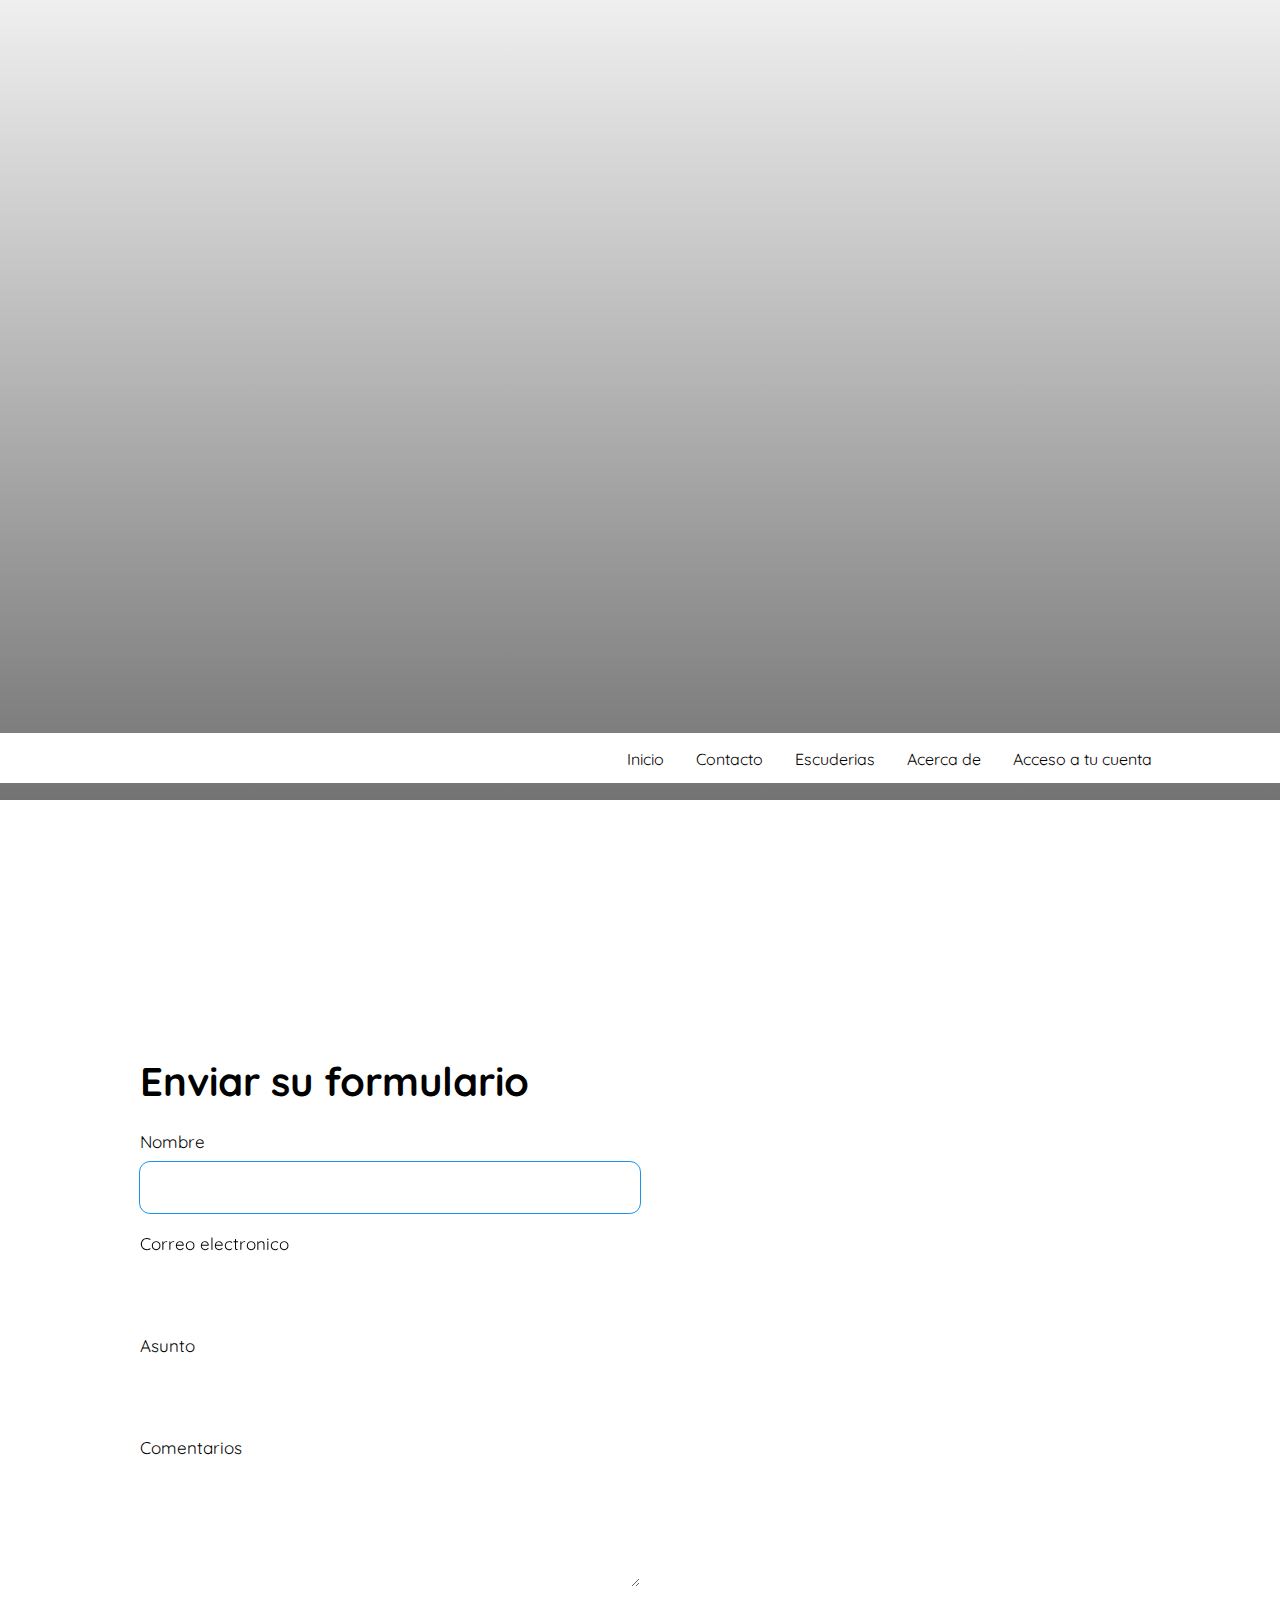
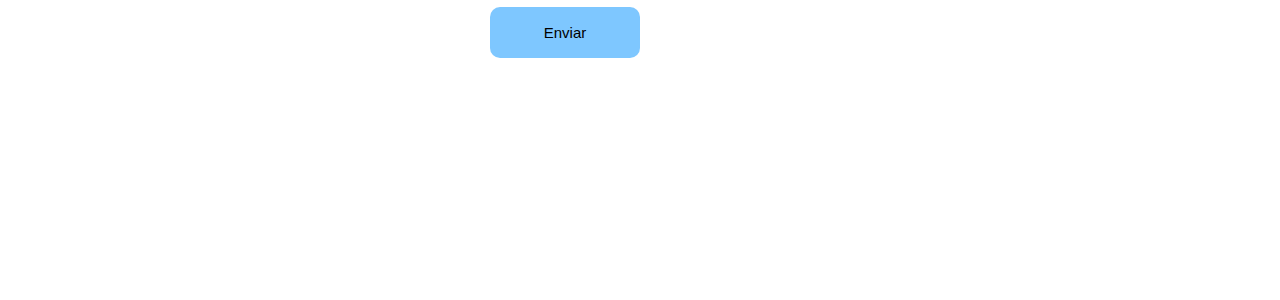
==== contacto.html @ 64693296 "Add files via upload" ====
<!DOCTYPE html>
<html lang="es">
<head>
    <meta charset="UTF-8">
    <meta name="viewport" content="width=device-width, initial-scale=1.0">
    <title>Formula1</title>
    <link rel="shortcut icon" href="images/f1.ico">
    <link rel="stylesheet" href="estilo.css">
    <link href='https://unpkg.com/boxicons@2.1.4/css/boxicons.min.css' rel='stylesheet'>

</head>
<body>
    <header id="general" class="general">
        <nav class="nav">
            <div class="nav_logo">
                <!--<h2 class="nav_titulo">Pagina F1</h2>-->
                <img src="images/logof1.png" class="nav_titulo" alt="" width="80px">
            </div>
            <ul class="nav_link nav_link--menu">
                <li class="nav_items">
                    <a href="index.html" class="nav_links">Inicio</a>
                </li>
                <li class="nav_items">
                    <a href="#" class="nav_links">Contacto</a>
                </li>
                <li class="nav_items">
                    <a href="escuderias.html#container-slider" class="nav_links">Escuderias</a>
                </li>
                <li class="nav_items">
                    <a href="acercade.html#redes" class="nav_links">Acerca de</a>
                </li>
                <li class="nav_items">
                    <a href="registro.html#registroint" id="accesoUsuario" class="nav_links">Acceso a tu cuenta</a>
                </li>

                <img src="images/cerrar-menu.png" class="nav_cerrar" alt="">
            </ul>

            <div class="nav_menu">
                <img src="images/menu-hamb.png" class="nav_img" alt="">
            </div>
        </nav>

        <section class="video container">
            <video class="video_menu" autoplay="video" src="images/video.webm" loop muted></video>
        </section>

    </header>
    
    <section id="form" class="formcont container">
        <div class="contenedor-contacto">
            <h2>Enviar su formulario</h2>
            <form class="form-contacto" action="https://formsubmit.co/santiago.dominguez94@gmail.com" method="POST">
                <label for="name">Nombre</label>
                <input type="text" name="Nombre" id="name" required autofocus>

                <label for="email">Correo electronico</label>
                <input type="email" name="Email" id="email" required autofocus>

                <label for="subject">Asunto</label>
                <input type="text" name="Asunto" id="subject" required autofocus>

                <label for="comentario">Comentarios</label>
                <textarea name="comentario" id="comentario" cols="30" rows="5" required autofocus></textarea>

                <input class="btn-submit" type="submit" value="Enviar">

                <input type="hidden" name="_next" value="http://127.0.0.1:5500/contacto.html#form">
                <input type="hidden" name="_captcha" value="false">
            </form>
        </div>
    </section>

</body>
</html>
<script>
    const nombreUsuario = JSON.parse(localStorage.getItem('login_success'))
    const user = JSON.parse(localStorage.getItem('login_success')) || false
    const botonLogin = document.getElementById('accesoUsuario')

    if(user){
        botonLogin.innerHTML = nombreUsuario
        document.getElementById('accesoUsuario').href = 'login.html'
    }
</script>
<script src="escu.js"></script>
<script src="menu.js"></script>
---- estilo.css ----
@import url('https://fonts.googleapis.com/css2?family=Quicksand:wght@300;400;600;700&display=swap');

body{
    font-family: 'Quicksand', sans-serif;
    margin: 0px;
}

html{
    scroll-behavior: smooth;
}

:root{
    --padding-container: 100px 0;
}

.container{
    width: 90%;
    max-width: 1200px;
    margin: 0 auto;
    overflow: hidden;
    padding: var(--padding-container);
}

.general{
    width: 100%;
    height: 100vh;
    min-height: 600px;
    max-height: 800px;
    position: relative;
    display: grid;
    grid-template-rows: 100px 1fr;
    color: #fff;
    background-image: linear-gradient(180deg, #00000010 0%, #0000008c 100%),url('images/elfondo.jpg');
    background-size: cover;
    
}
/*


/*NAV*/
.nav{
    background-color: white;
    width: 100%;
    height: 50px;
    display: flex;
    position: fixed;
    z-index: 100;
}

.nav_titulo{
    font-weight: 300;
}

.nav_logo{
    margin-left: 10%;
}

.nav_link{
    margin-left: auto;
    padding: 0;
    display: grid;
    grid-auto-flow: column;
    grid-auto-columns: max-content;
    gap: 2em;
    margin-right: 10%;
}

.nav_items{
    list-style: none;
}

.nav_links{
    color: black;
    text-decoration: none;
}

.nav_menu{
    margin-left: auto;
    cursor: pointer;
    display: none;
    margin-right: 10%;
}

.nav_img{
    padding: 10px;
    display: block;
    width: 30px;

}

.nav_cerrar{
    display: var(--show,none);
}


/*Contenedor General*/


.general_container{
    max-width: 800px;
    display: grid;
    --pading-container:0;
    grid-auto-rows: max-content;
    align-content: center;
    gap: 1em;
    padding-bottom: 100px;
    text-align: center;
}

.general_titulo{
    font-size: 3rem;
}

.cta{
    display: inline-block;
    background-color: #2091f9;
    justify-self: center;
    color: #fff;
    text-decoration: none;
    padding: 13px 30px;
    border-radius: 32px;
}

.video_menu{
    position: absolute;
    border-radius: 30px;
    width: 500px;
    margin-top: 150px;
}


/* Detalla */

.detalle{
    text-align: center;
}

.subtitulo{
    color: red;
    font: 2rem;
    margin-bottom: 25px;
}

.detalle_parrafo{
    line-height: 1.7;
}

.detalle_main{
    padding-top: 80px;
    padding-bottom: 10px;
    display: grid;
    width: 90%;
    margin: 0 auto;
    gap: 1em;
    overflow: hidden;
    grid-template-columns: repeat(auto-fit, minmax(260px, auto));
}

.detalle_iconos{
    padding-top: 10px;
    display: grid;
    gap: 1em;
    justify-items: center;
    width: 260px;
    overflow: hidden;
    margin: 0 auto;
    text-decoration: none;
    color: black;
}

.detalle_iconos a{
    text-decoration: none;
}

.detalle_iconos:hover{
    box-shadow: 0px 0px 10px rgb(135, 141, 214, 0.3);
}

.detalle_icono{
    width: 40px;
}
.detalle_icono_2{
    width: 80px;
}

.btn-img{
    display: inline-block;
    justify-self: center;
    color: #fff;
    text-decoration: none;

}


/*SIGUIENTE*/

.siguiente{
    background-color: #e5e5f7;
    background-image:  radial-gradient(#444cf7 0.5px, transparent 0.5px), radial-gradient(#444cf7 0.5px, #e5e5f7 0.5px);
    background-size: 20px 20px;
    background-position: 0 0,10px 10px;
    overflow: hidden;
}

.siguiente_container{
    display: grid;
    grid-template-columns: 1fr 3fr;
    gap: 1em;
    align-items: center;
}

.siguiente_parrafo{
    line-height: 1.7;
    margin-bottom: 15px;
}

.siguiente_imagen{
    max-width: 800px;
}

.siguiente_img{
    width: 100%;
    display: block;
}


/* formulario de registro*/

.formreg{
    display: flex;
    align-items: center;
    justify-content: center;
    height: 100vh;
}

.contenedor-formulario{
    display: flex;
    border-radius: 20px;
    box-shadow: 0 5px 7px rgba(0, 0, 0, .1);
    height: 500px;
    max-width: 900px;
    transition: all 1s ease;

}

.informacion{
    width: 40%;
    display: flex;
    align-items: center;
    text-align: center;
    background-color: #c7f3e4;
    border-top-left-radius: 20px;
    border-bottom-left-radius: 20px;
}

.informacion-menor{
    width: 100%;
    padding: 0 30px;
}

.informacion-menor h2{
    font-size: 2.5rem;
    color: #333;
}

.informacion-menor p{
    margin: 15px 0;
    color: 555;
}

.informacion-menor input{
    background-color: transparent;
    outline: none;
    border: solid 2px #9191bd;
    border-radius: 20px;
    padding: 10px 20px;
    cursor: pointer;
    color: #9191bd;
    transition: background-color .3s ease;
}

.informacion-menor input:hover{
    background-color: #9191bd;
    border: none;
    color: #fff;
    box-shadow: 0 2px 5px rgba(0, 0, 0, .1);;
}

.formulario-informacion{
    display: flex;
    align-items: center;
    justify-content: center;
    width: 60%;
    text-align: center;
    background-color: #f8f8f8;
    border-top-right-radius: 20px;
}

.formulario-informacion-menor{
    padding: 0 30px;
}

.formulario-informacion-menor h2{
    color: #333;
    font-size: 2rem;
}

.formulario-informacion-menor p{
    color: #555;
}

.iconos{
    margin: 15px 0;
}

.iconos i{
    border-radius: 50%;
    padding: 15px;
    cursor: pointer;
    margin: 0 10px;
    color: #9191bd;
    border: solid thin #9191bd;
    transition: background-color 0.3s ease;
    box-shadow: 0 2px 5px rgba(0, 0, 0, .1);
}

.iconos i:hover{
    background-color: #c7c7f3;
    color: #fff;
}

.form-registro{
    margin: 30px 0 0 0;
}

.form-registro label{
    display: flex;
    align-items: center;
    margin-bottom: 15px;
    border-radius: 20px;
    padding: 0 10px;
    background-color: #fff;
    box-shadow: 0 2px 5px rgba(0, 0, 0, .1);

}

.form-registro label input{
    width: 100%;
    padding: 10px;
    background-color: #fff;
    border: none;
    outline: none;
    border-radius: 20px;
    color: #333;
}

.form-registro label i{
    color: #a7a7a7;
}

.form-registro input[type="submit"]{
    background-color: #9191bd;
    color: #fff;
    border-radius: 20px;
    border: none;
    padding: 10px 15px;
    cursor: pointer;
    margin-top: 10px;
    box-shadow: 0 2px 5px rgba(0, 0, 0, .1);
}

.form-registro input[type="submit"]:hover{
    background-color: #a7a79a;
}

.hide{
    position: absolute;
    transform: translateY(-300%);
}


.form-registro select{
    width: 100%;
    padding: 10px;
    align-items: center;
    background-color: #fff;
    border: none;
    outline: none;
    border-radius: 20px;
    color: #333;
}

/*FORMULARIO ESCUDERIA*/
.formulario-escuderia{
    display: inline-block;
    align-items: center;
    justify-content: center;
    padding: 13px;
    text-align: center;
    background-color: #dadada;
    border-radius: 20px;
}


/*Contacto*/
.formcont{
    display: flex;
    justify-content: center;
    align-items: center;
    min-height: 100vh;
}

.contenedor-contacto{
    background-image: url(images/contacto-fondo2.jpg);
    background-position: center;
    background-repeat: no-repeat;
    background-size: cover;
    padding: 50px;
    width: 1000px;
    border-radius: 30px;
}

.contenedor-contacto h2{
    font-size: 40px;
    margin-bottom: 25px;

}

.form-contacto{
    display: flex;
    flex-direction: column;
    width: 50%;
}

.form-contacto label{

    font-size: 17px;
    margin-bottom: 10px;
}

.form-contacto input, textarea{
    padding: 17px 14px;
    border: 0;
    font-size: 15px;
    margin-bottom: 20px;
    border-radius: 10px;
}
:focus{
    outline: 1px solid #1e92e9;
}

.btn-submit{
    width: 150px;
    align-self: flex-end;
    cursor: pointer;
    background-color: #7ec7ff;
}

.btn-submit:hover {
    background-color: #219bf9;
}

/* galeria de imagenes */

.galeria-general{
    box-sizing: border-box;
}

.galeria-general h1{
    text-align: center;
    position: relative;
    width: 80%;
    font-size: 48px;
    margin: 50px auto;
}

.imagen-galeria{
    width: 80%;
    margin: 50px auto 50px;
    display: grid;
    grid-template-columns: repeat(auto-fit, minmax(420px,1fr));
    gap: 30px;
}

.imagen-galeria img{
    width: 100%;
    cursor: pointer;
    transition: 1s;
}

.imagen-galeria img:hover{
    transform: scale(1.2);
}

.ful-img{
    width: 100%;
    height: 100vh;
    background-color: rgba(0, 0, 0, 0.9);
    position: fixed;
    top: 0;
    left: 0;
    display: none;
    align-items: center;
    justify-content: center;
    z-index: 50;
}

.ful-img span{
    position: absolute;
    top: 5%;
    right: 5%;
    font-size: 76px;
    color: #fff;
    cursor: pointer;
    z-index: 20;
}

.ful-img img{
    width: 90%;
    max-width: 800px;
}

/*responsive formulario*/

@media screen and (max-width:750px) {
    html{
        font-size: 14px;
    }
    .general{
        background-image: linear-gradient(180deg, #00000010 0%, #0000008c 100%),url('images/elfondocelu.jpg');
        background-size: cover;
    }

    .galeria-general h1{
        font-size: 40px;
    }

    .video_menu{
        display: none;
    }

    .nav_menu{
        display: block;
    }

    .nav_links{
        color:#fff;
    }

    .nav_link--menu{
        margin: 0;
        position: fixed;
        background-color: #000;
        top: 0;
        left: 0;
        height: 100%;
        width: 100%;
        display: flex;
        flex-direction: column;
        justify-content: space-evenly;
        align-items: center;
        z-index: 100;
        opacity: 0;
        pointer-events: none;
        transition: .7s opacity;
    }

    .nav_link--show{
        --show: block;
        opacity: 1;
        pointer-events: unset;
    }

    .nav_cerrar{
        position: absolute;
        top: 30px;
        right: 30px;
        width: 30px;
        cursor: pointer;
    }
}

@media screen and (max-width:580px) {
    html{
        font-size: 18px;
    }
    .galeria-general h1{
        font-size: 36px;
    }
}

@media screen and (max-width:400px) {
    .galeria-general h1{
        font-size: 28px;
    }

    .contenedor-formulario{
        height: auto;
        flex-direction: column;
    }

    .informacion{
        width: 100%;
        padding: 20px;
        border-top-left-radius: 20px;
        border-top-right-radius: 20px;
        border-bottom-left-radius: 0px;
        border-bottom-right-radius: 0;
    }

    .formulario-informacion{
        width: 100%;
        padding: 20px;
        border-bottom-left-radius: 20px;
        border-top-right-radius: 0;
    }
}
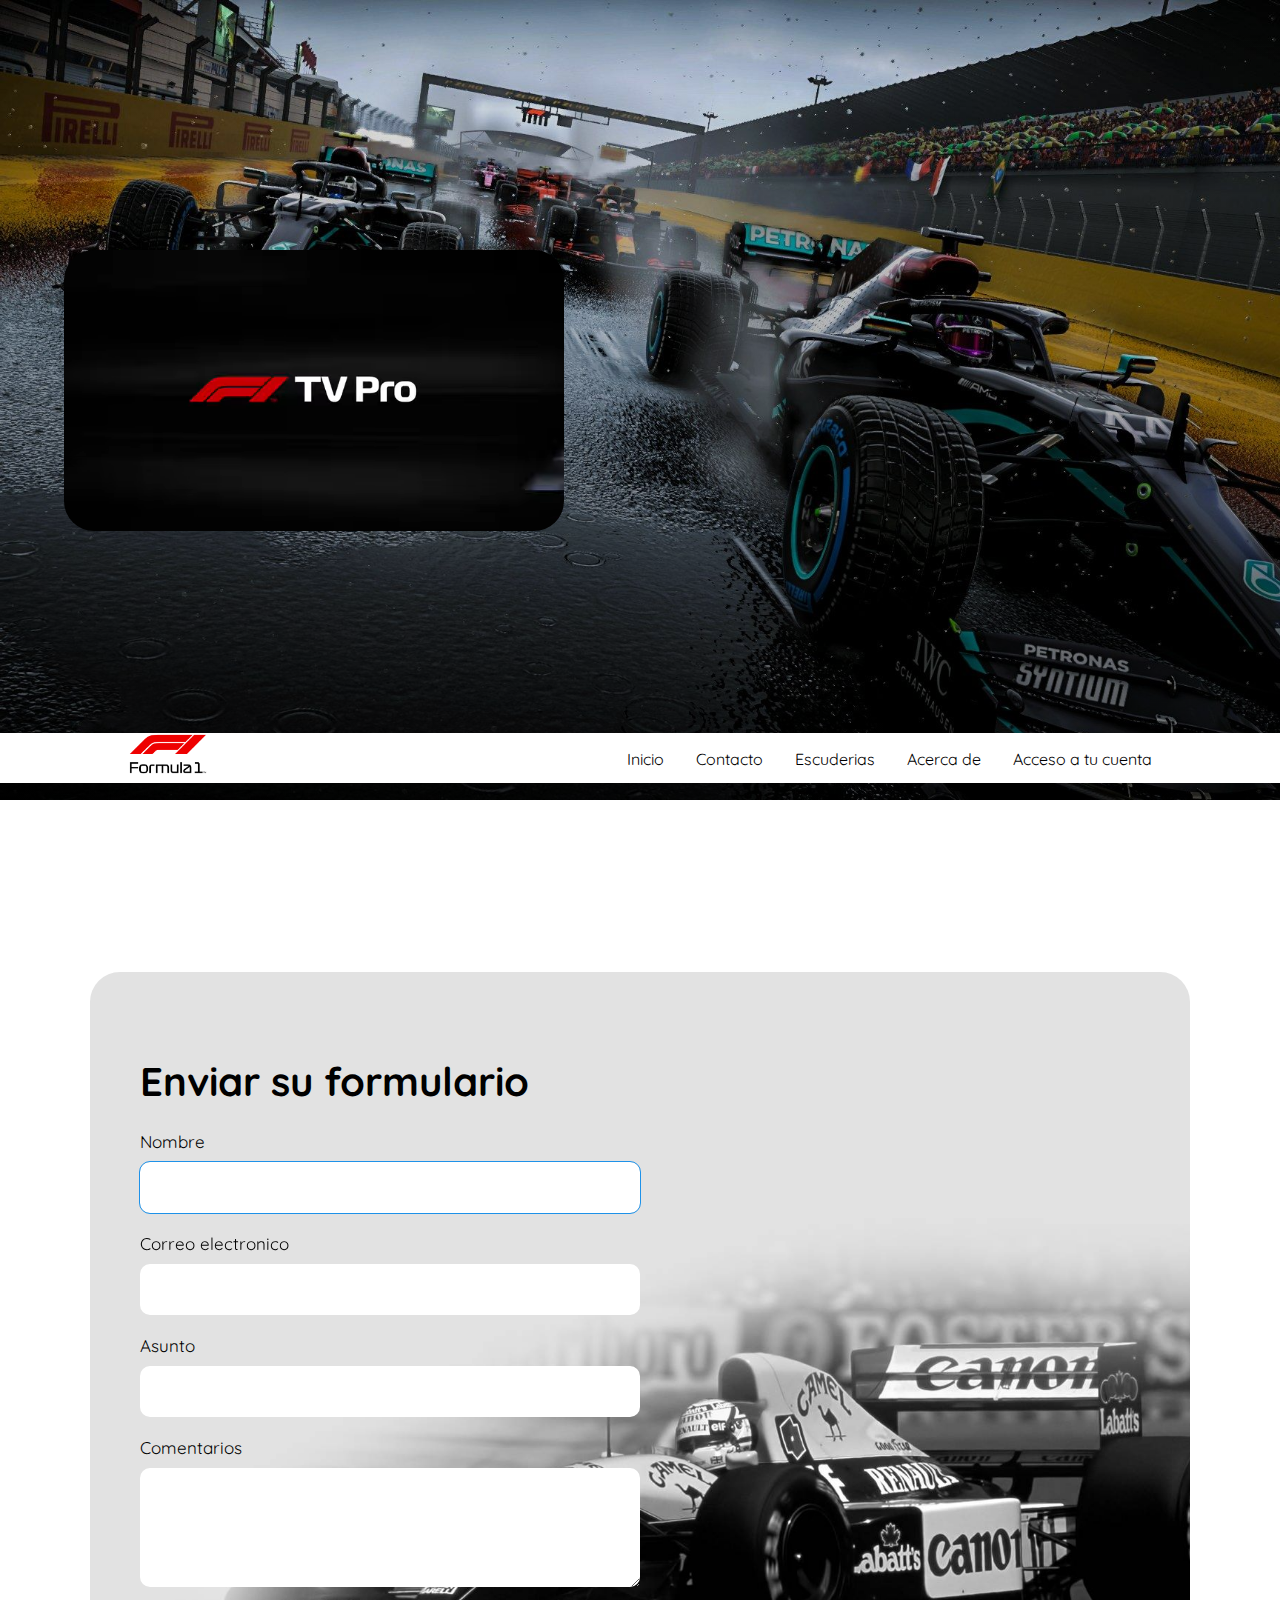
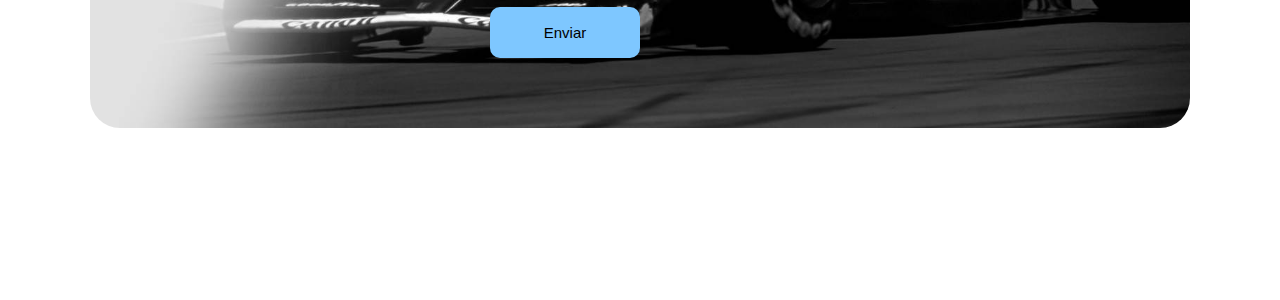
==== commit d76164d4: "Update contacto.html" ====
--- a/contacto.html
+++ b/contacto.html
@@ -65,7 +65,7 @@
 
                 <input class="btn-submit" type="submit" value="Enviar">
 
-                <input type="hidden" name="_next" value="http://127.0.0.1:5500/contacto.html#form">
+                <input type="hidden" name="_next" value="https://romo64.github.io/website/contacto.html#form">
                 <input type="hidden" name="_captcha" value="false">
             </form>
         </div>
@@ -84,4 +84,4 @@
     }
 </script>
 <script src="escu.js"></script>
-<script src="menu.js"></script>+<script src="menu.js"></script>
